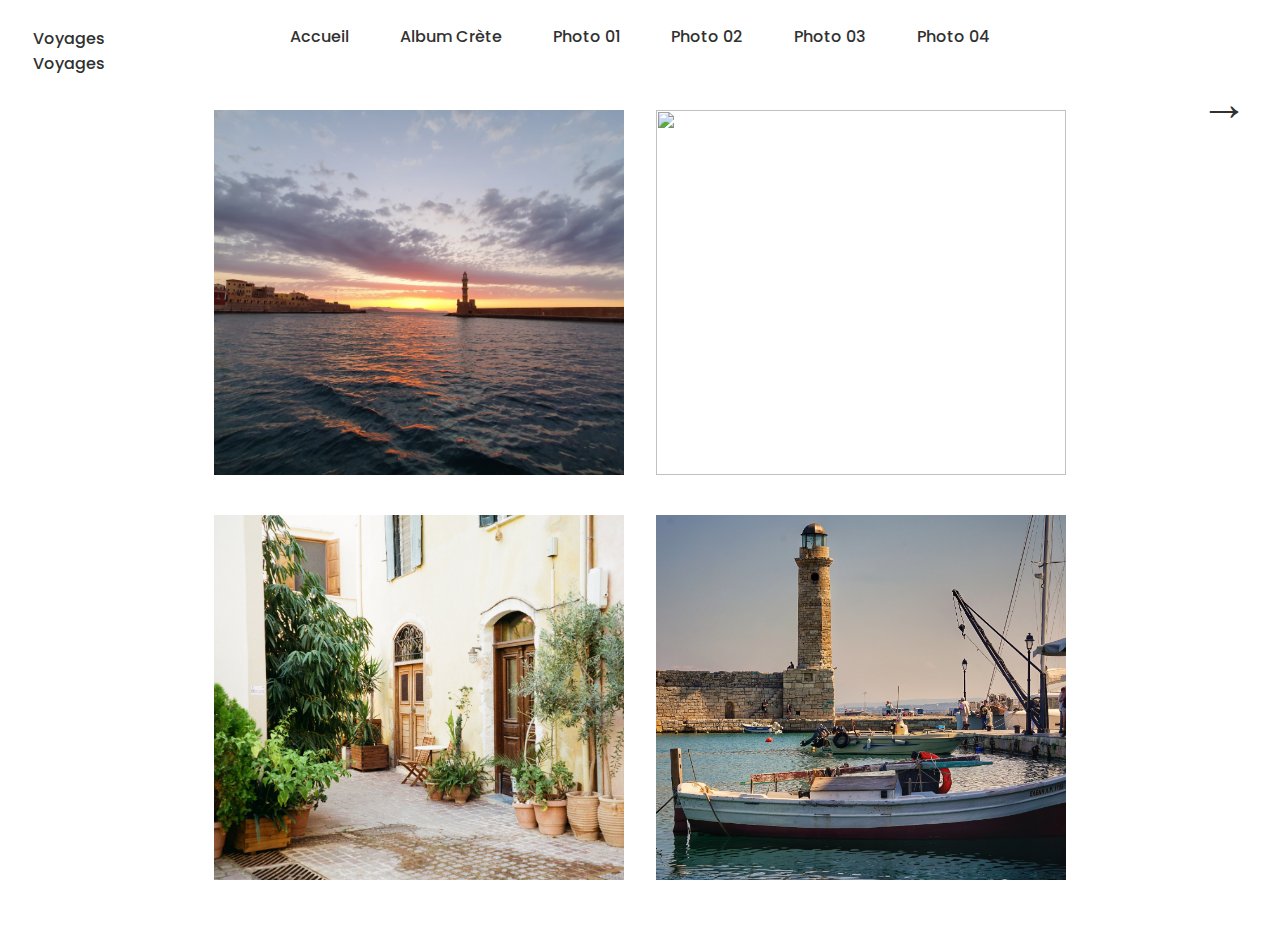
==== crete.html @ 9396aa29 "Page Crète" ====
<!DOCTYPE html>
<html lang="en">
<head>
    <meta charset="UTF-8">
    <meta http-equiv="X-UA-Compatible" content="IE=edge">
    <meta name="viewport" content="width=device-width, initial-scale=1.0">
    <meta name="viewport" content="width=device-width, intial-scale=1">
    <link rel="stylesheet" href="style.css">
    <link rel="preconnect" href="https://fonts.googleapis.com">
    <link rel="preconnect" href="https://fonts.gstatic.com" crossorigin>
    <link href="https://fonts.googleapis.com/css2?family=Montserrat:wght@200;400&family=Poppins:wght@100;200;400&display=swap" rel="stylesheet">
    <script src="script.js"></script>
    <title>Voyages Voyages</title>
</head>

    
<body>

<nav class="nav">
    <a href="index.html" class="logo" id="accueil">Voyages<br>Voyages</a>
	<ul>
        <li><a href="index.html">Accueil</a></li>
        <li><a href="#album">Album Crète</a></li>
        <li><a href="#01">Photo 01</a></li>
        <li><a href="#02">Photo 02</a></li>
        <li><a href="#03">Photo 03</a></li>
        <li><a href="#04">Photo 04</a></li>
    </ul>
</nav>

<div class="slide" id="album">
    <div class="slide__container">
        
        <div class="gallery__container">

            <div class="gallery__items">
                <a href="#01"><img src="Photos/Crète/bayo-adegunloye-XlTuz_uILMI-unsplash.jpg" alt=""></a>
            </div>

            <div class="gallery__items">
                <a href="#02"><img src="Photos/Crète/evangelos-mpikakis-ZAvRVvlw_XI-unsplash.jpg" alt=""></a>
            </div>

            <div class="gallery__items">
                <a href="#03"><img src="Photos/Crète/marina-t-cSqlC9kxFJU-unsplash.jpg" alt=""></a>
            </div>

            <div class="gallery__items">
                <a href="#04"><img src="Photos/Crète/robert-anasch-BhkeB0Y3akA-unsplash.jpg" alt=""></a>
            </div>

        </div>
        
    </div>
    
	<a class="next-link" href="#01">&rarr;</a>
	
</div>

<!------------- SECTION ALBUM  ------------>
<div class="slide" id="01"> 
    <div class="slide__container">
        
        <div class="number">01</div>
        <div class="picture__container__big">
            <div class="source"><p>Photo de Nathan Cowley</p></div>
            <img src="Photos/Crète/bayo-adegunloye-XlTuz_uILMI-unsplash.jpg" alt="">
        </div>
    
    </div>

	<a class="next-link" href="#02">&rarr;</a>
	<a class="prev-link" href="#album">&larr;</a>
</div>
<!------------- FIN SECTION NZ  ------------>

<!------------- SECTION JAPON  ------------>
<div class="slide" id="02">
    <div class="slide__container">
       
        <div class="number">02</div>
        <div class="picture__container__big">
            <div class="source"><p>Photo de Aneta Foubíková</p></div>
            <img src="Photos/Crète/evangelos-mpikakis-ZAvRVvlw_XI-unsplash.jpg" alt="">
        </div>
    </div>

	<a class="next-link" href="#03">&rarr;</a>
	<a class="prev-link" href="#01">&larr;</a>
</div>

<div class="slide" id="03">
    <div class="slide__container">
        
        <div class="number">03</div>
        <div class="picture__container__big">
            <div class="source"><p>Photo de Pixabey</p></div>
            <img src="Photos/Crète/marina-t-cSqlC9kxFJU-unsplash.jpg" alt="">
        </div>
        
    </div>

	<a class="next-link" href="#04">&rarr;</a>
	<a class="prev-link" href="#02">&larr;</a>
</div>

<div class="slide" id="04">
    <div class="slide__container">
        <div class="source">Photo de Rajagopalan Ramachandran</div>
        <div class="number">04</div>
        <div class="picture__container__big">
            <img src="Photos/Crète/robert-anasch-BhkeB0Y3akA-unsplash.jpg" alt="">
        </div> 
    </div>

	<a class="next-link" href="#album">&rarr;</a>
    <a class="prev-link" href="#03">&larr;</a>
</div>

</body>
</html>
---- style.css ----
:root{
	counter-reset: item;
}
*{
	margin: 0;
	padding: 0;
	box-sizing: border-box;
}
html{
	overflow:hidden;
	scroll-behavior: smooth;
}
body{
	display: flex;
	flex-wrap: nowrap;
	scroll-snap-type: x mandatory;
  	scroll-behavior: smooth;
  	overflow: hidden;
	height: 100vh;
    font-family: 'Montserrat', sans-serif;
    font-family: 'Poppins', sans-serif;

}

p{
	font-size: 1rem;
	
}

.slide{
	font-size: 8rem;
	color: rgb(255, 255, 255);
	/* display: grid; */
	place-items: center;
	min-height: 97.9vh;
	min-width: 100vw;
	position: relative;
	scroll-snap-align: center;
}

/* .slide::after{
	counter-increment: item;
	content: counter(item);
	text-shadow: -1px -1px 1px black;
} */

.slide:nth-child(odd){
	background: rgb(255, 255, 255);
}

.slide:nth-child(even){
	background: rgb(255, 255, 255);
}

.next-link,
.prev-link{
	display: block;
	text-decoration: none;
	color: #313131;
	font-size: 3rem;
	position: absolute;
    top:4rem;
	font-family:'Poppins', sans-serif;
	width: 3rem;
	height: 3rem;
	padding-top: 0.25rem;
	border-radius: 50%;
    z-index:2;
}

.next-link{
	right: 2rem;
}

.prev-link{
	left: 2rem;
} 


/* LOGO */

.logo {
    width: 10%;
    height: 10%;
    display: block;
    position: absolute;
    top: 10px;
    left: 25px;
    font-weight: 500;
}

.logo:hover {
    text-decoration: none;
    transform:scale(1.1);
    transition:ease 0.5s;
}

/* NAV BAR */
nav{
    width:100%;
    height:10%;
	font-size: 16px;
	position: fixed;
	top: 0rem;
	left: 0rem; 
	background-color: rgba(255, 255, 255);
	font-weight: bold;
	color: rgb(255, 255, 255);
	padding: 1.5rem 1rem 1rem 1rem;
    display:flex;
    justify-content: center;
    z-index:5;
}

nav ul {
    list-style:none;
}

nav li{
    display:inline;
    padding:1rem;
	
}

nav a{
    font-weight: 500;
    padding:1rem 0.5rem 0.5rem 0.5rem;
	text-decoration: none;
	color: rgb(49, 49, 49);
	border-bottom: 1px solid transparent;
	
}

ul a:hover{
	border-bottom-color: rgb(49, 49, 49);
    transition: ease 0.70s;
}

/*---------SLIDE NOUVELLE ZELANDE------ */

.slide__container {
    width:100%;
    height:100%;
    display: flex;
    justify-content: center;
    align-items: flex-end;
   
    
}

.number {
    
    font-weight: 500;
    line-height:1;
    padding:1rem 0rem 0.5rem 4rem;
	text-decoration: none;
	color: rgb(49, 49, 49);
	border-bottom: 1px solid black;
    position: absolute;
    bottom:2rem;
    right:1rem;
    z-index:30;
}

.h2__container {
    width:50%;
    padding:0.5rem;
    /* background-color: rgb(255, 255, 255); */
    z-index:3;
    position: absolute;
    top: 14%;
    right: -18%;
}


h2 {
    font-size:6rem;
    font-weight: 500;
    line-height:1;
	color: rgb(49, 49, 49);
    position: absolute;
    top:2rem;
    left:0rem;
    z-index:30;
    /* font-size: 60px;
    color: rgb(32, 32, 32);
    padding: 2rem;
    line-height: 1.5; */
    
}

h3 {
    font-size: 16px;
    color: rgb(32, 32, 32);
    margin:1rem 0rem 1rem 0rem;
}

.picture__container {
    width:60%;
    height:80%;
    object-fit: cover;
    position: absolute;
    left:0;
}

.picture__container img {
    width:100%;
    height:100%;
    object-fit: cover;
}

.button {
    width:200px;
    height:60px;
    background: linear-gradient(to left, #2f2f2f 50%, #dbdbdb 50%) right;
    background-size: 200%;
    transition: .5s ease-out;
    border: none;
    color: rgb(224, 224, 224);
    padding: 20px 15px;
    text-align: center;
    text-decoration: none;
    display: inline-block;
    font-size: 16px;
    margin: 4px 2px;
    cursor: pointer;
    position: absolute;
    top: 80%;
    left: 53%;
}

.button:hover {
    background-position: left;
    color: #1f1f1f;
    
}

.text__container {
    width:40%;
    padding:1rem;
    font-size: 0.5rem;
    position:absolute;
    right:-4%;
    bottom:25%;
    

   
}

.text__box {
    width:60%;
    height:50%;
    text-align: left;
    padding:1rem;
    margin-left:2rem;
}

.text__box p {
    font-size: 0.8rem;
    text-align: start;
    color:#2f2f2f;
    line-height: 1.3rem;
}



/* -----PAGE ALBUM NOUVELLE ZELANDE -----*/

.gallery__container {
    width:80%;
    height:90%;
    /* background-color: aqua; */
    display:flex;
    flex-wrap:wrap;
    justify-content: center;
    align-items: center;
    
}

.gallery__items {
    width:40%;
    height:45%;
    overflow:hidden;
    margin:1rem;
}

.gallery__items img {
    width:100%;
    height:100%;
    object-fit:cover;
    cursor:pointer;
    transition:transform .6s ease;
}
.gallery__items:hover img{
    transform:scale(1.2);
}


.picture__container__big {
    width:88%;
    height:90%;
    margin-bottom:0.9rem;
}

.picture__container__big img {
    width:100%;
    height:100%;
    object-fit: cover;
    
}

.source {
    width: 20rem;
    height: 2rem;
    position: absolute;
    bottom: 10rem;
    left: -6.5rem;
    font-size: 1rem;
    color: rgb(22, 22, 22);
    -ms-transform: rotate(270deg);
    -webkit-transform: rotate(270deg);
    transform: rotate(270deg);

}
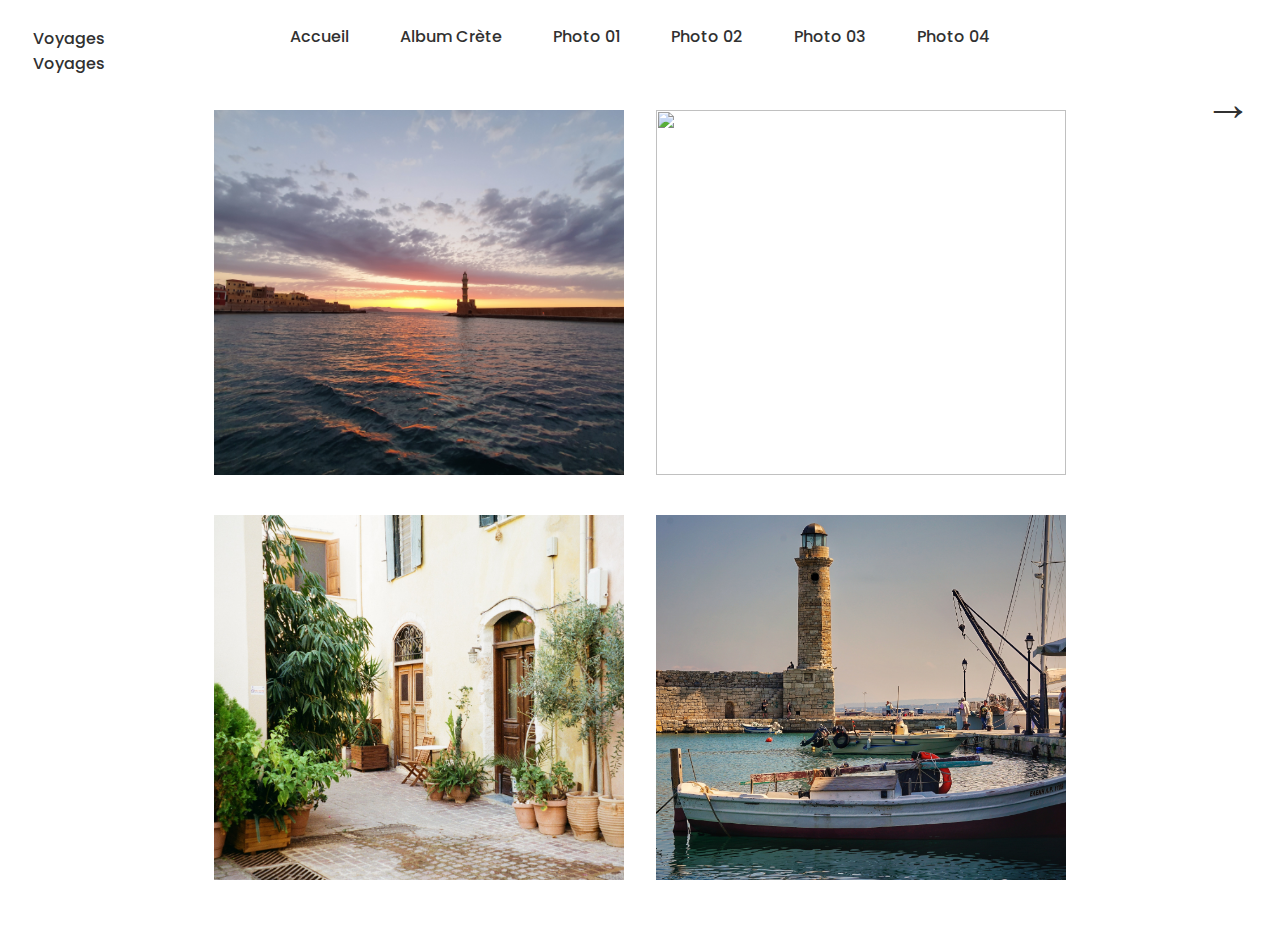
==== commit cbbcf745: "Média queries et ajout des class"big"" ====
--- a/crete.html
+++ b/crete.html
@@ -59,11 +59,11 @@
 
 <!------------- SECTION ALBUM  ------------>
 <div class="slide" id="01"> 
-    <div class="slide__container">
+    <div class="slide__container slide__container__big">
         
-        <div class="number">01</div>
+        <div class="number number__big">01</div>
         <div class="picture__container__big">
-            <div class="source"><p>Photo de Nathan Cowley</p></div>
+            <div class="source source__big"><p>Photo de Bayo Adegunloye</p></div>
             <img src="Photos/Crète/bayo-adegunloye-XlTuz_uILMI-unsplash.jpg" alt="">
         </div>
     
@@ -76,11 +76,11 @@
 
 <!------------- SECTION JAPON  ------------>
 <div class="slide" id="02">
-    <div class="slide__container">
+    <div class="slide__container slide__container__big">
        
-        <div class="number">02</div>
+        <div class="number number__big">02</div>
         <div class="picture__container__big">
-            <div class="source"><p>Photo de Aneta Foubíková</p></div>
+            <div class="source source__big"><p>Photo de Evangelos Mpikakis</p></div>
             <img src="Photos/Crète/evangelos-mpikakis-ZAvRVvlw_XI-unsplash.jpg" alt="">
         </div>
     </div>
@@ -90,11 +90,11 @@
 </div>
 
 <div class="slide" id="03">
-    <div class="slide__container">
+    <div class="slide__container slide__container__big">
         
-        <div class="number">03</div>
+        <div class="number number__big">03</div>
         <div class="picture__container__big">
-            <div class="source"><p>Photo de Pixabey</p></div>
+            <div class="source source__big"><p>Photo de Marina T.</p></div>
             <img src="Photos/Crète/marina-t-cSqlC9kxFJU-unsplash.jpg" alt="">
         </div>
         
@@ -105,9 +105,9 @@
 </div>
 
 <div class="slide" id="04">
-    <div class="slide__container">
-        <div class="source">Photo de Rajagopalan Ramachandran</div>
-        <div class="number">04</div>
+    <div class="slide__container slide__container__big">
+        <div class="source source__big">Photo de Robert Anasch</div>
+        <div class="number number__big">04</div>
         <div class="picture__container__big">
             <img src="Photos/Crète/robert-anasch-BhkeB0Y3akA-unsplash.jpg" alt="">
         </div> 
--- a/style.css
+++ b/style.css
@@ -21,6 +21,9 @@
     font-family: 'Poppins', sans-serif;
 
 }
+
+
+
 
 p{
 	font-size: 1rem;
@@ -63,7 +66,7 @@
 	font-family:'Poppins', sans-serif;
 	width: 3rem;
 	height: 3rem;
-	padding-top: 0.25rem;
+	padding: 0.25rem;
 	border-radius: 50%;
     z-index:2;
 }
@@ -164,28 +167,20 @@
 
 .h2__container {
     width:50%;
-    padding:0.5rem;
+    padding: 0.5rem 0.5rem 3rem 0.5rem;
     /* background-color: rgb(255, 255, 255); */
     z-index:3;
-    position: absolute;
-    top: 14%;
-    right: -18%;
+
 }
 
 
 h2 {
-    font-size:6rem;
+    font-size:5rem;
     font-weight: 500;
     line-height:1;
 	color: rgb(49, 49, 49);
-    position: absolute;
-    top:2rem;
-    left:0rem;
     z-index:30;
-    /* font-size: 60px;
-    color: rgb(32, 32, 32);
-    padding: 2rem;
-    line-height: 1.5; */
+   
     
 }
 
@@ -196,6 +191,7 @@
 }
 
 .picture__container {
+    display:flex;
     width:60%;
     height:80%;
     object-fit: cover;
@@ -236,23 +232,23 @@
 }
 
 .text__container {
-    width:40%;
-    padding:1rem;
+    display:flex;
+    flex-direction:column;
+    width:30%;
+    height:80%;
     font-size: 0.5rem;
-    position:absolute;
-    right:-4%;
-    bottom:25%;
-    
-
-   
+    z-index:3;
+    position: absolute;
+    right:4rem;
+    top:8rem;
 }
 
 .text__box {
-    width:60%;
+    width:100%;
     height:50%;
     text-align: left;
     padding:1rem;
-    margin-left:2rem;
+   
 }
 
 .text__box p {
@@ -323,3 +319,184 @@
 
 }
 
+/* ------------MEDIA QUERIES-------------  */
+
+@media screen and (max-width:930px){
+
+    .next-link,
+    .prev-link {
+        display: block;
+        text-decoration: none;
+        color: #313131;
+        font-size: 3rem;
+        position: absolute;
+        top: 0rem;
+        font-family: 'Poppins', sans-serif;
+        width: 3rem;
+        height: 3rem;
+        padding: 0.25rem;
+        border-radius: 50%;
+        z-index: 20;
+    }
+
+
+    .slide__container {
+        width: 100%;
+        height: 100%;
+        display: flex;
+        flex-direction: column;
+        justify-content: flex-end;
+        align-items: flex-end;
+    }
+    
+    .picture__container {
+        display: flex;
+        width: 100%;
+        height:50%;
+        object-fit: cover;
+        position:unset;
+    }
+
+    .text__container {
+        display: flex;
+        flex-direction: column;
+        width: 100%;
+        height: 50%;
+        padding:0;
+        margin:0;
+        font-size: 0.5rem;
+        z-index: 3;
+        position:unset;
+
+    }
+
+    .text__box {
+        padding:1rem 1rem 1rem 1rem;
+    }
+
+    .h2__container {
+        width: 100%;
+        padding: 1rem 1rem 1rem 1rem;
+        z-index: 3;
+    }
+
+    h2 {
+        font-size: 2.5rem;
+        font-weight: 500;
+        padding:1rem 0 0 0;
+        line-height: 1;
+        color: rgb(49, 49, 49);
+        z-index: 30;
+    }
+
+    .number {
+        font-size: 6rem;
+        font-weight: 400;
+        line-height:1;
+        padding:1rem 0rem 0.5rem 4rem;
+        text-decoration: none;
+        color: rgb(49, 49, 49);
+        border-bottom: 1px solid black;
+        position: absolute;
+        bottom:2rem;
+        right:1rem;
+        z-index:30;
+    }
+
+    .button {
+        width:150px;
+        height:60px;
+        background: linear-gradient(to left, #2f2f2f 50%, #dbdbdb 50%) right;
+        background-size: 200%;
+        transition: .5s ease-out;
+        border: none;
+        color: rgb(224, 224, 224);
+        padding: 20px 15px;
+        text-align: center;
+        text-decoration: none;
+        display: inline-block;
+        font-size: 16px;
+        margin: 4px 2px;
+        cursor: pointer;
+        position: absolute;
+        top: 89%;
+        left: 4%;
+        z-index:20;
+    }
+
+
+    .gallery__container {
+        width: 100%;
+        /* height: 92%; */
+        margin:0;
+        /* background-color: aqua; */
+       
+    }
+
+    .gallery__items {
+        width: 100%;
+        height: 20%;
+        overflow: hidden;
+        /* margin: 1rem;  */
+    }
+
+    .gallery__items a {
+        
+        background-color: red;
+    }
+
+    .gallery__items a img {
+        width: 100%;
+        
+    }
+
+    .slide__container__big {
+            width: 100%;
+            height: 100%;
+            display: flex;
+            flex-direction: column;
+            justify-content: center;
+            align-items: center;
+    }
+
+
+    .picture__container__big {
+        width: 120%;
+        height: 43%;
+        margin-bottom: 0.9rem;
+        transform: rotate(90deg);
+    }
+    
+
+    .source__big {
+        position: unset;
+        background-color: aqua;
+        font-size: 1rem;
+        color: rgb(22, 22, 22);
+        -ms-transform: rotate(270deg);
+        -webkit-transform: rotate(270deg);
+        transform: rotate(1deg);
+        text-align: center;
+        
+    }
+
+    .number__big {
+        font-size: 6rem;
+        font-weight: 400;
+        line-height: 1;
+        padding: 1rem 0rem 0.5rem 1rem;
+        text-decoration: none;
+        color: rgb(49, 49, 49);
+        border-bottom: 1px solid black;
+        position: absolute;
+        bottom: 1rem;
+        right: 0rem;
+        z-index: 30;
+        transform: rotate(90deg);
+    }
+
+
+}
+
+/* MEDIA QUERIES  */
+
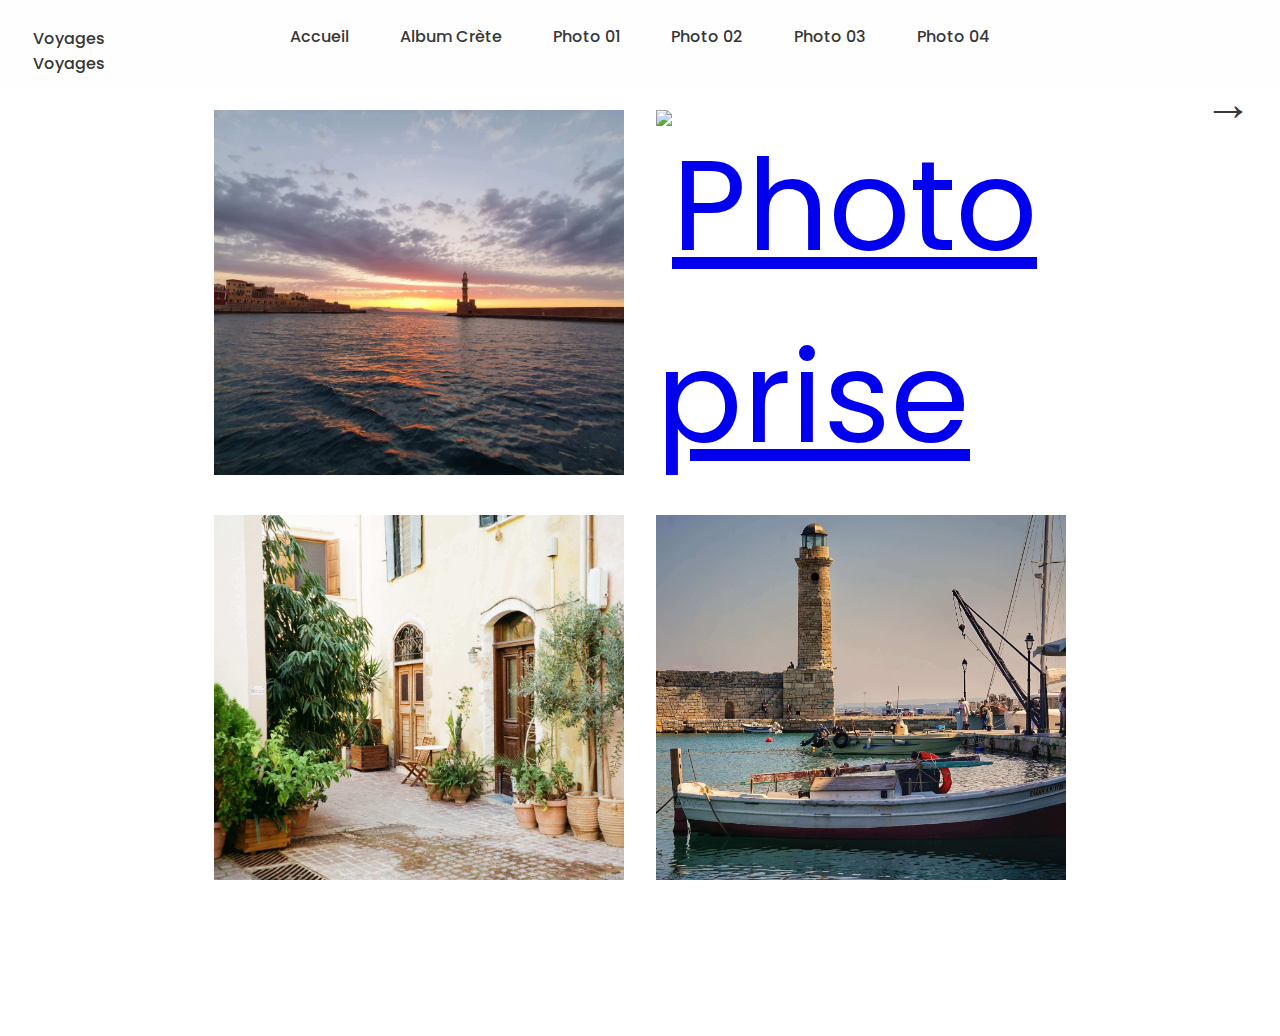
==== commit e17ed0f7: "alt images Crête" ====
--- a/crete.html
+++ b/crete.html
@@ -26,7 +26,9 @@
         <li><a href="#03">Photo 03</a></li>
         <li><a href="#04">Photo 04</a></li>
     </ul>
+    <div class="menu"><a href="menu.html">MENU</a></div>
 </nav>
+
 
 <div class="slide" id="album">
     <div class="slide__container">
@@ -34,19 +36,19 @@
         <div class="gallery__container">
 
             <div class="gallery__items">
-                <a href="#01"><img src="Photos/Crète/bayo-adegunloye-XlTuz_uILMI-unsplash.jpg" alt=""></a>
+                <a href="#01"><img src="Photos/Crète/bayo-adegunloye-XlTuz_uILMI-unsplash.jpg" alt="Photo de l'ancien phare de Rethymnon sur un port au coucher du soleil"></a>
             </div>
 
             <div class="gallery__items">
-                <a href="#02"><img src="Photos/Crète/evangelos-mpikakis-ZAvRVvlw_XI-unsplash.jpg" alt=""></a>
+                <a href="#02"><img src="Photos/Crète/evangelos-mpikakis-ZAvRVvlw_XI-unsplash.jpg" alt="Photo prise d'une falaise sur la mer bleue turquoise et la roche claire des falaises"></a>
             </div>
 
             <div class="gallery__items">
-                <a href="#03"><img src="Photos/Crète/marina-t-cSqlC9kxFJU-unsplash.jpg" alt=""></a>
+                <a href="#03"><img src="Photos/Crète/marina-t-cSqlC9kxFJU-unsplash.jpg" alt="Photo de Rethymnon; une façade de maison dans une ruelle, pierre claire et plantes, de belles portes en bois"></a>
             </div>
 
             <div class="gallery__items">
-                <a href="#04"><img src="Photos/Crète/robert-anasch-BhkeB0Y3akA-unsplash.jpg" alt=""></a>
+                <a href="#04"><img src="Photos/Crète/robert-anasch-BhkeB0Y3akA-unsplash.jpg" alt="Photo du phare et du port de Chania avec des bateaux en gros plan"></a>
             </div>
 
         </div>
@@ -64,7 +66,7 @@
         <div class="number number__big">01</div>
         <div class="picture__container__big">
             <div class="source source__big"><p>Photo de Bayo Adegunloye</p></div>
-            <img src="Photos/Crète/bayo-adegunloye-XlTuz_uILMI-unsplash.jpg" alt="">
+            <img src="Photos/Crète/bayo-adegunloye-XlTuz_uILMI-unsplash.jpg" alt="Photo de l'ancien phare de Rethymnon sur un port au coucher du soleil">
         </div>
     
     </div>
@@ -81,7 +83,7 @@
         <div class="number number__big">02</div>
         <div class="picture__container__big">
             <div class="source source__big"><p>Photo de Evangelos Mpikakis</p></div>
-            <img src="Photos/Crète/evangelos-mpikakis-ZAvRVvlw_XI-unsplash.jpg" alt="">
+            <img src="Photos/Crète/evangelos-mpikakis-ZAvRVvlw_XI-unsplash.jpg" alt="Photo prise d'une falaise sur la mer bleue turquoise et la roche claire des falaises">
         </div>
     </div>
 
@@ -95,7 +97,7 @@
         <div class="number number__big">03</div>
         <div class="picture__container__big">
             <div class="source source__big"><p>Photo de Marina T.</p></div>
-            <img src="Photos/Crète/marina-t-cSqlC9kxFJU-unsplash.jpg" alt="">
+            <img src="Photos/Crète/marina-t-cSqlC9kxFJU-unsplash.jpg" alt="Photo de Rethymnon; une façade de maison dans une ruelle, pierre claire et plantes, de belles portes en bois">
         </div>
         
     </div>
@@ -109,7 +111,7 @@
         <div class="source source__big">Photo de Robert Anasch</div>
         <div class="number number__big">04</div>
         <div class="picture__container__big">
-            <img src="Photos/Crète/robert-anasch-BhkeB0Y3akA-unsplash.jpg" alt="">
+            <img src="Photos/Crète/robert-anasch-BhkeB0Y3akA-unsplash.jpg" alt="Photo du phare et du port de Chania avec des bateaux en gros plan">
         </div> 
     </div>
 
--- a/style.css
+++ b/style.css
@@ -1,15 +1,23 @@
 :root{
 	counter-reset: item;
-}
+    --main-bg-color: #fefefe;
+    --button-color: #dbdbdb;
+    --font-color:#373737;
+
+}
+
 *{
 	margin: 0;
 	padding: 0;
 	box-sizing: border-box;
 }
+
 html{
 	overflow:hidden;
 	scroll-behavior: smooth;
-}
+    touch-action: pan-x pan-y;
+}
+
 body{
 	display: flex;
 	flex-wrap: nowrap;
@@ -23,8 +31,6 @@
 }
 
 
-
-
 p{
 	font-size: 1rem;
 	
@@ -32,7 +38,7 @@
 
 .slide{
 	font-size: 8rem;
-	color: rgb(255, 255, 255);
+	color: var(--font-color);
 	/* display: grid; */
 	place-items: center;
 	min-height: 97.9vh;
@@ -41,25 +47,12 @@
 	scroll-snap-align: center;
 }
 
-/* .slide::after{
-	counter-increment: item;
-	content: counter(item);
-	text-shadow: -1px -1px 1px black;
-} */
-
-.slide:nth-child(odd){
-	background: rgb(255, 255, 255);
-}
-
-.slide:nth-child(even){
-	background: rgb(255, 255, 255);
-}
 
 .next-link,
 .prev-link{
 	display: block;
 	text-decoration: none;
-	color: #313131;
+	color: var(--font-color);
 	font-size: 3rem;
 	position: absolute;
     top:4rem;
@@ -76,11 +69,11 @@
 }
 
 .prev-link{
-	left: 2rem;
+	left: 1.5rem;
 } 
 
 
-/* LOGO */
+/* _______LOGO_________ */
 
 .logo {
     width: 10%;
@@ -90,6 +83,7 @@
     top: 10px;
     left: 25px;
     font-weight: 500;
+    color: var(--font-color);
 }
 
 .logo:hover {
@@ -98,7 +92,8 @@
     transition:ease 0.5s;
 }
 
-/* NAV BAR */
+/*___________NAV BAR__________ */
+
 nav{
     width:100%;
     height:10%;
@@ -106,9 +101,9 @@
 	position: fixed;
 	top: 0rem;
 	left: 0rem; 
-	background-color: rgba(255, 255, 255);
+	background-color: var(--main-bg-color);
 	font-weight: bold;
-	color: rgb(255, 255, 255);
+	color: var(--font-color);
 	padding: 1.5rem 1rem 1rem 1rem;
     display:flex;
     justify-content: center;
@@ -129,13 +124,23 @@
     font-weight: 500;
     padding:1rem 0.5rem 0.5rem 0.5rem;
 	text-decoration: none;
-	color: rgb(49, 49, 49);
+	color: var(--font-color);
 	border-bottom: 1px solid transparent;
 	
 }
 
+.menu {
+    width:100px;
+    height:50px;
+    /* background-color: aqua; */
+    color: var(--font-color);
+    font-size: 1.5rem;
+    text-align: center;
+    display:none;
+}
+
 ul a:hover{
-	border-bottom-color: rgb(49, 49, 49);
+	border-bottom-color:var(--font-color);
     transition: ease 0.70s;
 }
 
@@ -157,8 +162,8 @@
     line-height:1;
     padding:1rem 0rem 0.5rem 4rem;
 	text-decoration: none;
-	color: rgb(49, 49, 49);
-	border-bottom: 1px solid black;
+	color: var(--font-color);
+	border-bottom: 1px solid var(--font-color);
     position: absolute;
     bottom:2rem;
     right:1rem;
@@ -175,10 +180,10 @@
 
 
 h2 {
-    font-size:5rem;
+    font-size:800%;
     font-weight: 500;
     line-height:1;
-	color: rgb(49, 49, 49);
+	color: var(--font-color);
     z-index:30;
    
     
@@ -186,12 +191,13 @@
 
 h3 {
     font-size: 16px;
-    color: rgb(32, 32, 32);
+    color: var(--font-color);
     margin:1rem 0rem 1rem 0rem;
 }
 
 .picture__container {
     display:flex;
+    flex-direction: column;
     width:60%;
     height:80%;
     object-fit: cover;
@@ -208,11 +214,11 @@
 .button {
     width:200px;
     height:60px;
-    background: linear-gradient(to left, #2f2f2f 50%, #dbdbdb 50%) right;
+    background: linear-gradient(to left, var(--font-color)50%, var(--button-color) 50%) right;
     background-size: 200%;
     transition: .5s ease-out;
     border: none;
-    color: rgb(224, 224, 224);
+    color: var(--main-bg-color);
     padding: 20px 15px;
     text-align: center;
     text-decoration: none;
@@ -227,7 +233,7 @@
 
 .button:hover {
     background-position: left;
-    color: #1f1f1f;
+    color: var(--font-color);
     
 }
 
@@ -254,7 +260,7 @@
 .text__box p {
     font-size: 0.8rem;
     text-align: start;
-    color:#2f2f2f;
+    color:var(--font-color);
     line-height: 1.3rem;
 }
 
@@ -312,22 +318,113 @@
     bottom: 10rem;
     left: -6.5rem;
     font-size: 1rem;
-    color: rgb(22, 22, 22);
+    color: var(--font-color);
     -ms-transform: rotate(270deg);
     -webkit-transform: rotate(270deg);
     transform: rotate(270deg);
 
 }
 
+.source__index {
+    font-size: 0.8rem;
+    color: var(--font-color);
+    margin:1rem 0 1rem;
+    
+
+}
+
 /* ------------MEDIA QUERIES-------------  */
 
 @media screen and (max-width:930px){
+
+    body{
+        overflow-x: auto;
+        height: 100vh;
+    }
+
+    .menu__container{
+        width:100%;
+        height:100vh;
+        font-size: 16px;
+        background-color: var(--main-bg-color);
+        font-weight: bold;
+        color: var(--font-color);
+        padding: 1.5rem 0.6rem 1rem 0.6rem;
+        display:flex;
+        flex-direction: column;;
+        justify-content: center;
+        z-index:5;
+
+    }
+
+    .menu__container ul {
+        width:90%;
+        height:90%;
+        font-size: 16px;
+        margin:auto;
+        background-color: var(--main-bg-color);
+        font-weight: 400;
+        color: var(--font-color);
+        font-size: 2rem;;
+        padding: 1.5rem 1rem 1rem 1rem;
+        display:flex;
+        flex-direction: column;
+        justify-content: space-around;
+        z-index:5;
+        list-style-type: none;
+        text-align: center;
+
+    }
+
+
+    .menu__container li {
+        padding:0.5rem 0.5rem 1rem 0.5rem;
+        color: var(--font-color);
+	    border-bottom: 1px solid;
+
+    }
+
+    .menu__container a {
+        text-decoration: none;
+        color:var(--font-color);
+        font-size: 2rem;;
+    }
+
+    /* .menu__container a:hover {
+        text-decoration: none;
+        color:var(--main-bg-color);
+        background-color: var(--font-color);
+        font-size: 2rem;
+    } */
+    
+    nav ul {
+        list-style:none;
+        display:none;
+    }
+    
+   
+
+    .logo {
+        display:none;
+    }
+
+    .menu,
+    .retour {
+        display:block;
+    }
+    
+    ul a:hover{
+        border-bottom-color: var(--font-color);
+        transition: ease 0.70s;
+    }
+
+
 
     .next-link,
     .prev-link {
         display: block;
         text-decoration: none;
-        color: #313131;
+        color: var(--font-color);
         font-size: 3rem;
         position: absolute;
         top: 0rem;
@@ -352,7 +449,7 @@
     .picture__container {
         display: flex;
         width: 100%;
-        height:50%;
+        height:40%;
         object-fit: cover;
         position:unset;
     }
@@ -371,7 +468,7 @@
     }
 
     .text__box {
-        padding:1rem 1rem 1rem 1rem;
+        padding:0rem 1rem 1rem 1rem;
     }
 
     .h2__container {
@@ -385,7 +482,7 @@
         font-weight: 500;
         padding:1rem 0 0 0;
         line-height: 1;
-        color: rgb(49, 49, 49);
+        color: var(--font-color);
         z-index: 30;
     }
 
@@ -395,8 +492,8 @@
         line-height:1;
         padding:1rem 0rem 0.5rem 4rem;
         text-decoration: none;
-        color: rgb(49, 49, 49);
-        border-bottom: 1px solid black;
+        color: var(--font-color);
+        border-bottom: 1px solid var(--font-color);
         position: absolute;
         bottom:2rem;
         right:1rem;
@@ -406,11 +503,11 @@
     .button {
         width:150px;
         height:60px;
-        background: linear-gradient(to left, #2f2f2f 50%, #dbdbdb 50%) right;
+        background: linear-gradient(to left, var(--font-color) 50%, var(--button-color) 50%) right;
         background-size: 200%;
         transition: .5s ease-out;
         border: none;
-        color: rgb(224, 224, 224);
+        color: var(--main-bg-color);
         padding: 20px 15px;
         text-align: center;
         text-decoration: none;
@@ -461,24 +558,27 @@
 
 
     .picture__container__big {
-        width: 120%;
-        height: 43%;
-        margin-bottom: 0.9rem;
-        transform: rotate(90deg);
+        width: 100%;
+        height: 75%;
+        display:flex;
+        flex-direction:column-reverse;
+        
     }
     
 
     .source__big {
         position: unset;
-        background-color: aqua;
+        /* background-color: aqua; */
         font-size: 1rem;
-        color: rgb(22, 22, 22);
+        color: var(--font-color);
         -ms-transform: rotate(270deg);
         -webkit-transform: rotate(270deg);
-        transform: rotate(1deg);
-        text-align: center;
+        transform: none;
+        /* text-align: center; */
+        margin: 1rem 0.5rem 1rem 0.5rem;
+    }
         
-    }
+    
 
     .number__big {
         font-size: 6rem;
@@ -486,17 +586,72 @@
         line-height: 1;
         padding: 1rem 0rem 0.5rem 1rem;
         text-decoration: none;
-        color: rgb(49, 49, 49);
-        border-bottom: 1px solid black;
+        color: var(--font-color);
+        border-bottom: 1px solid var(--font-color);
         position: absolute;
-        bottom: 1rem;
+        bottom: 5rem;
         right: 0rem;
         z-index: 30;
-        transform: rotate(90deg);
-    }
-
-
-}
+    }
+
+
+}
+
+@media screen and (max-width:550px) {
+
+    .slide{
+        font-size: 8rem;
+        color: var(--font-color);
+        place-items: center;
+        max-height: 100vh;
+        min-width: 100vw;
+        position: relative;
+        scroll-snap-align: center;
+    }
+
+    .h2__container {
+        padding: 3rem 1rem 1rem 1rem;
+    }
+    
+
+    .number {
+        font-size: 4rem;
+        
+    }
+    
+    .button {
+        position: absolute;
+        top: 38%;
+        left: 59%;
+        width: 120px;
+        height: 48px;
+        padding: 12px 15px;
+  
+    }
+    
+    .slide__container {
+        display:flex;
+        justify-content: revert;
+        height: 100vh;
+    }
+
+    .picture__container{
+        height: 42%;
+    }
+
+    .gallery__container{
+        height: 100vh;
+        padding: 2rem 0;
+    }
+
+    .gallery__items {
+        width: 100%;
+        height: 22%;
+        overflow: hidden;
+        line-height:0;
+    }
+}
+
 
 /* MEDIA QUERIES  */
 
